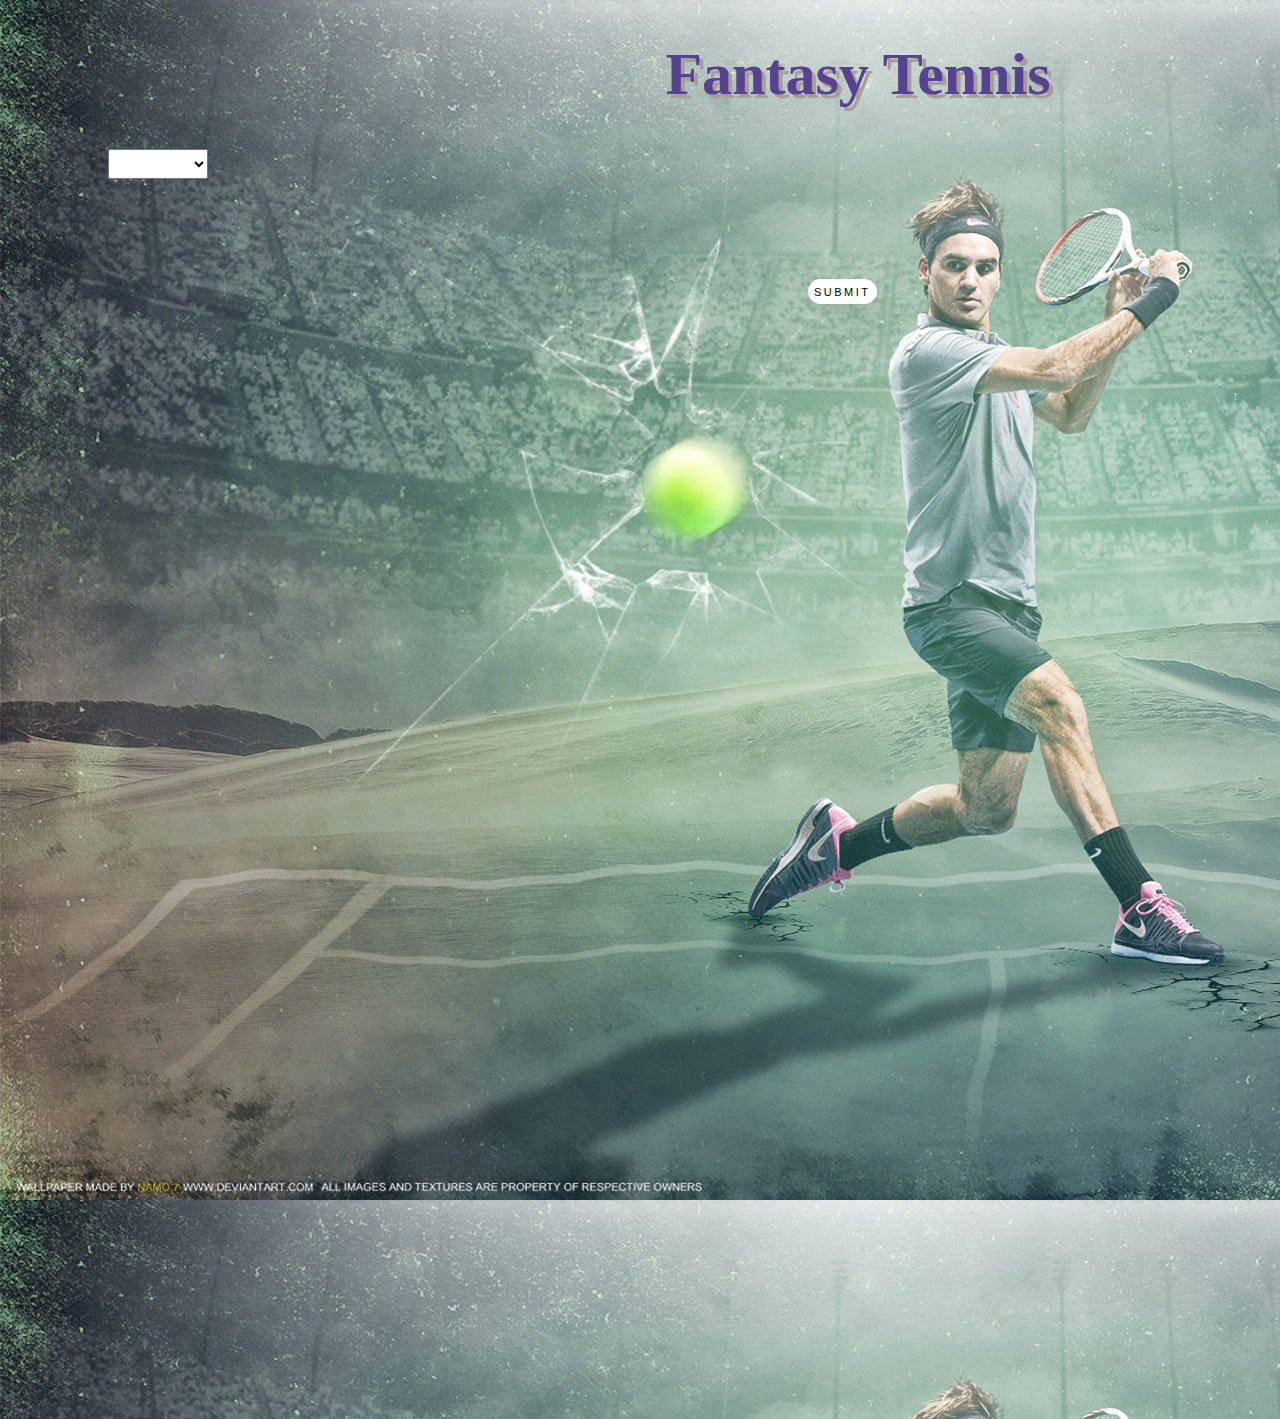
==== index.html @ 3c7424da "refactored and not 100% working" ====
<!DOCTYPE html>
<html lang="en">
  <head>
    <meta charset="UTF-8" />
    <meta name="viewport" content="width=device-width, initial-scale=1.0" />
    <meta http-equiv="X-UA-Compatible" content="ie=edge" />
    <link rel="stylesheet" type="text/css" href="FantasyTennis.css">
    <title>Fantasy Tennis</title>
  </head>
  <body background="./Images/Background.jpg">
        <p id="totalPoint"></p>
      <h1>Fantasy Tennis</h1>
    <select id="chooseTournament">
      <option></option>
    </select>
<div id=DrawOverall>
    <p id="theDrawR1"></p>
    <p id="theDrawR2"></p>
    <p id="theDrawR3"></p>
    <p id="theDrawR4"></p>
    <p id="theDrawR5"></p>
    <p id="theDrawR6"></p>
    <p id="theDrawR7"></p>
    <p id="theDrawR8"></p>
    <button id="submitButton">Submit</button>
    <div>
      <table id=Scoreboard>
        <tr>
            <th>Name</th>
            <th>Points</th> 
          </tr>
     </table>
  </div>
</div>

    <script language="javascript" type="text/javascript" src="./Scores.js"></script>
    <script language="javascript" type="text/javascript" src="./Source/atp_players.js"></script>
    <script language="javascript" type="text/javascript" src="./Source/atp_tournaments.js"></script>
    <script language="javascript" type="text/javascript" src="./FantasyTennis.js"></script>
    <script language="javascript" type="text/javascript" src="./main.js"></script>
    

  </body>
</html>
---- FantasyTennis.css ----
button {
  width: 140px;
  height: 25px;
  font-family: 'Roboto', sans-serif;
  font-size: 11px;
  text-transform: uppercase;
  letter-spacing: 2.5px;
  font-weight: 500;
  color: #000;
  background-color: #fff;
  border: none;
  border-radius: 30px;
  box-shadow: 0px 8px 15px rgba(0, 0, 0, 0.1);
  transition: all 0.3s ease 0s;
  cursor: pointer;
  outline: none;
  text-align: center;
  vertical-align: middle;
  }

button:hover {
  background-color: #2EE59D;
  box-shadow: 0px 15px 20px rgba(46, 229, 157, 0.4);
  color: #fff;
  transform: translateY(-7px);
}

#DrawOverall {
    display: flex;
    flex-direction: row


}

#theDrawR1, #theDrawR2, #theDrawR3, #theDrawR4, #theDrawR5, #theDrawR6, #theDrawR7, #theDrawR8, #theDrawR9 {
    display: flex;
    width: 100px;
    height: 1200px;
    margin-left: 100px;
    flex-direction: column;
    
}
#submitButton {
  height: 25px;
  text-align: center;
  vertical-align: middle;
  margin-top: 100px
}

  #Scoreboard {
    display: flex;
    flex-direction: column;
    height:30px;
    width: 100px;
    margin-top: 20px;
    margin-left: 610px

  }


h1 {
  width: 1700px;
  text-align: center;
  text-shadow: 4px 4px rgb(168, 156, 156);
  color: #574291;
  font-size: 60px;
  

}
#chooseTournament {
  margin-left: 100px;
  width: 100px;
  height: 30px;
  font-size: 16px;
}
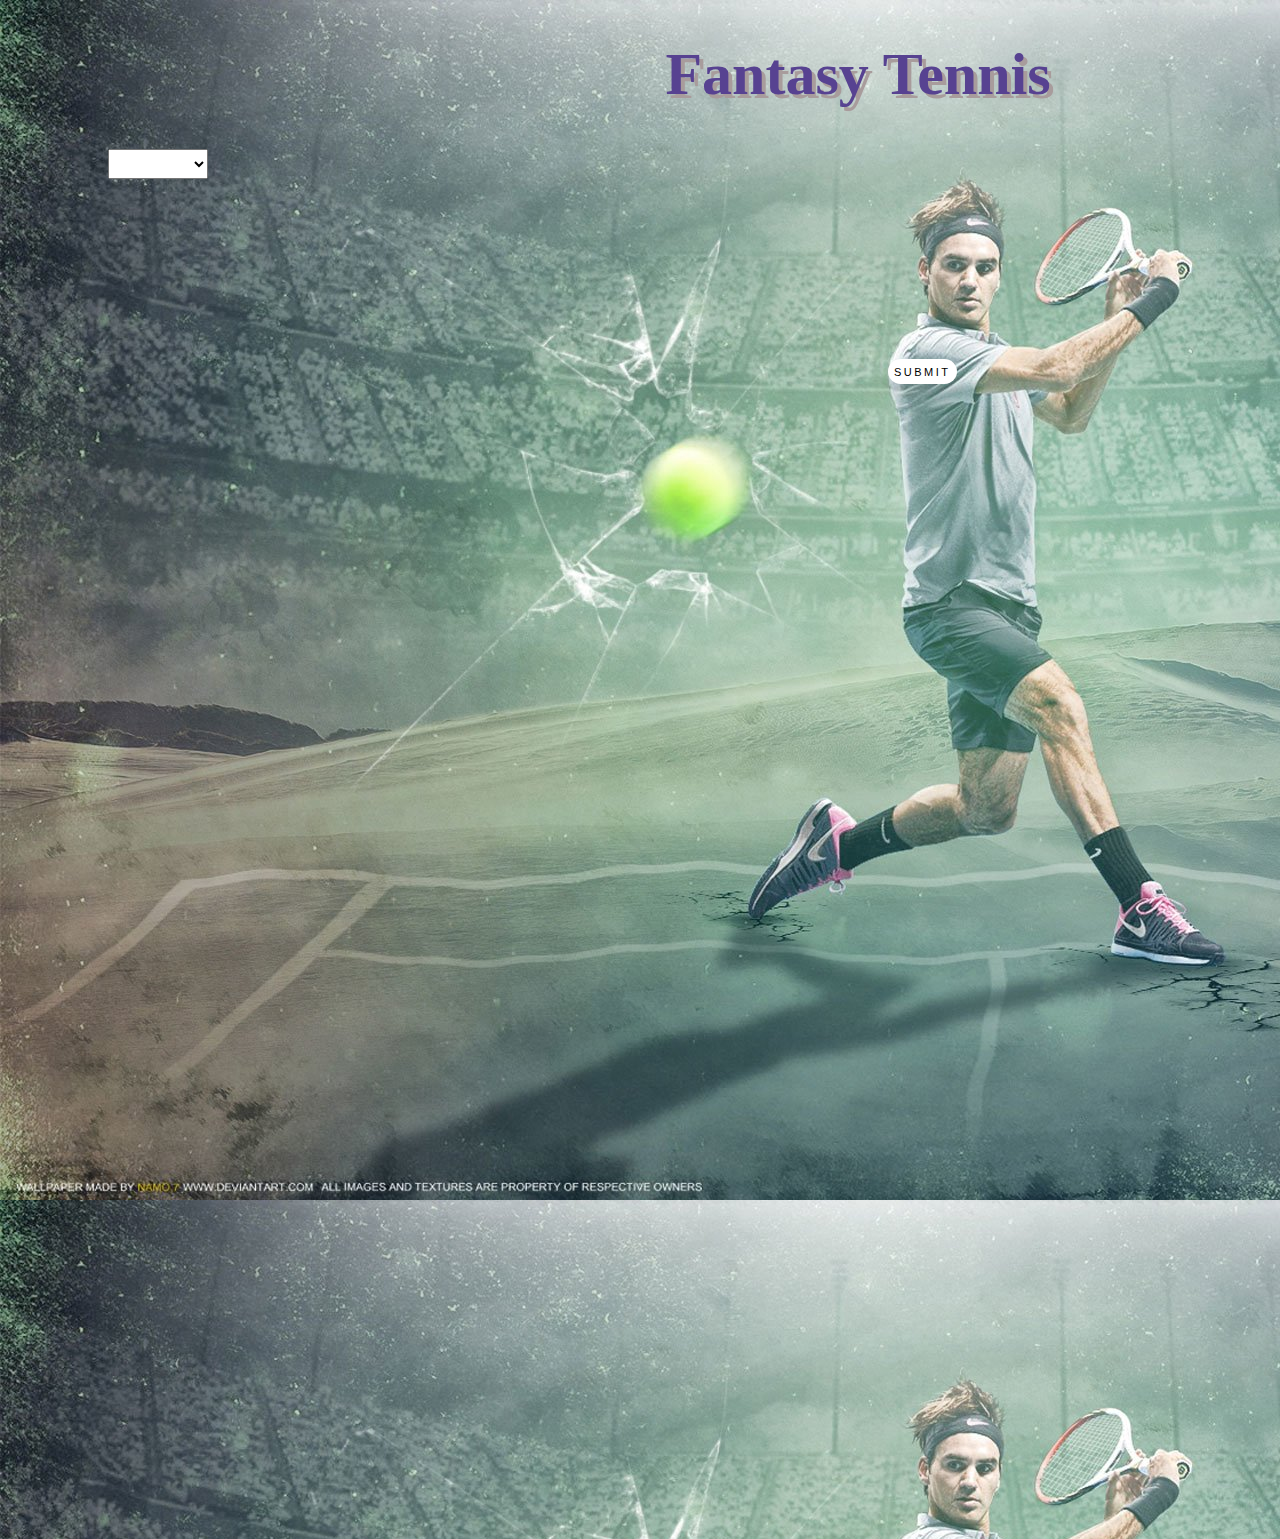
==== commit bfa22a41: "nothing really changed" ====
--- a/index.html
+++ b/index.html
@@ -14,14 +14,14 @@
       <option></option>
     </select>
 <div id=DrawOverall>
-    <p id="theDrawR1"></p>
-    <p id="theDrawR2"></p>
-    <p id="theDrawR3"></p>
-    <p id="theDrawR4"></p>
-    <p id="theDrawR5"></p>
-    <p id="theDrawR6"></p>
-    <p id="theDrawR7"></p>
-    <p id="theDrawR8"></p>
+    <div id="theDrawR1"></div>
+    <div id="theDrawR2"></div>
+    <div id="theDrawR3"></div>
+    <div id="theDrawR4"></div>
+    <div id="theDrawR5"></div>
+    <div id="theDrawR6"></div>
+    <div id="theDrawR7"></div>
+    <div id="theDrawR8"></div>
     <button id="submitButton">Submit</button>
     <div>
       <table id=Scoreboard>
--- a/FantasyTennis.css
+++ b/FantasyTennis.css
@@ -27,7 +27,12 @@
 
 #DrawOverall {
     display: flex;
-    flex-direction: row
+    flex-direction: row;
+    vertical-align: top;
+    align-items: flex-start;
+    justify-content: space-around;
+    margin: 5rem;
+
 
 
 }
@@ -53,7 +58,7 @@
     height:30px;
     width: 100px;
     margin-top: 20px;
-    margin-left: 610px
+    margin-left: 400px
 
   }
 
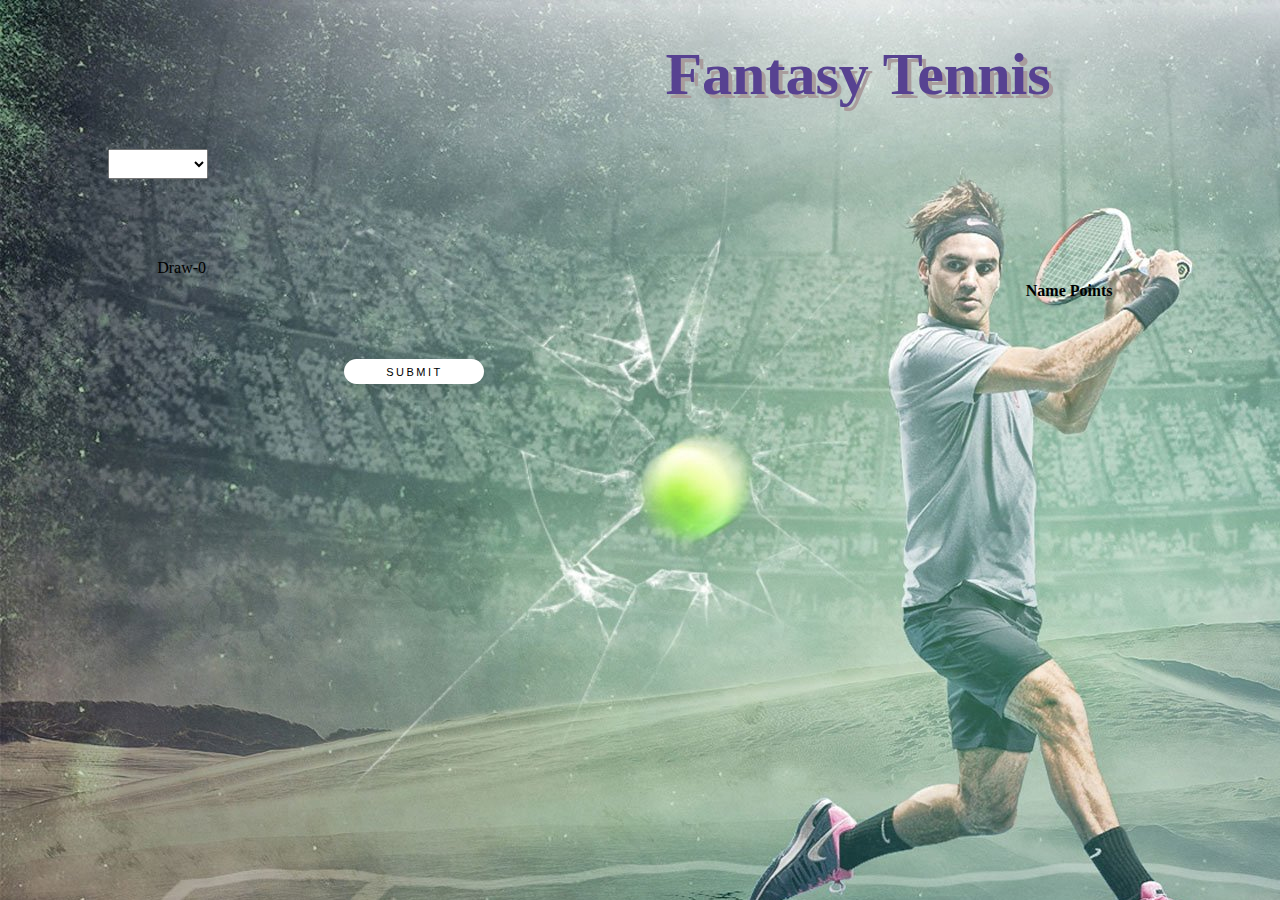
==== commit 50c009c9: "nothing really changed" ====
--- a/index.html
+++ b/index.html
@@ -14,14 +14,8 @@
       <option></option>
     </select>
 <div id=DrawOverall>
-    <div id="theDrawR1"></div>
-    <div id="theDrawR2"></div>
-    <div id="theDrawR3"></div>
-    <div id="theDrawR4"></div>
-    <div id="theDrawR5"></div>
-    <div id="theDrawR6"></div>
-    <div id="theDrawR7"></div>
-    <div id="theDrawR8"></div>
+<div class="Draw-0">Draw-0</div>
+
     <button id="submitButton">Submit</button>
     <div>
       <table id=Scoreboard>
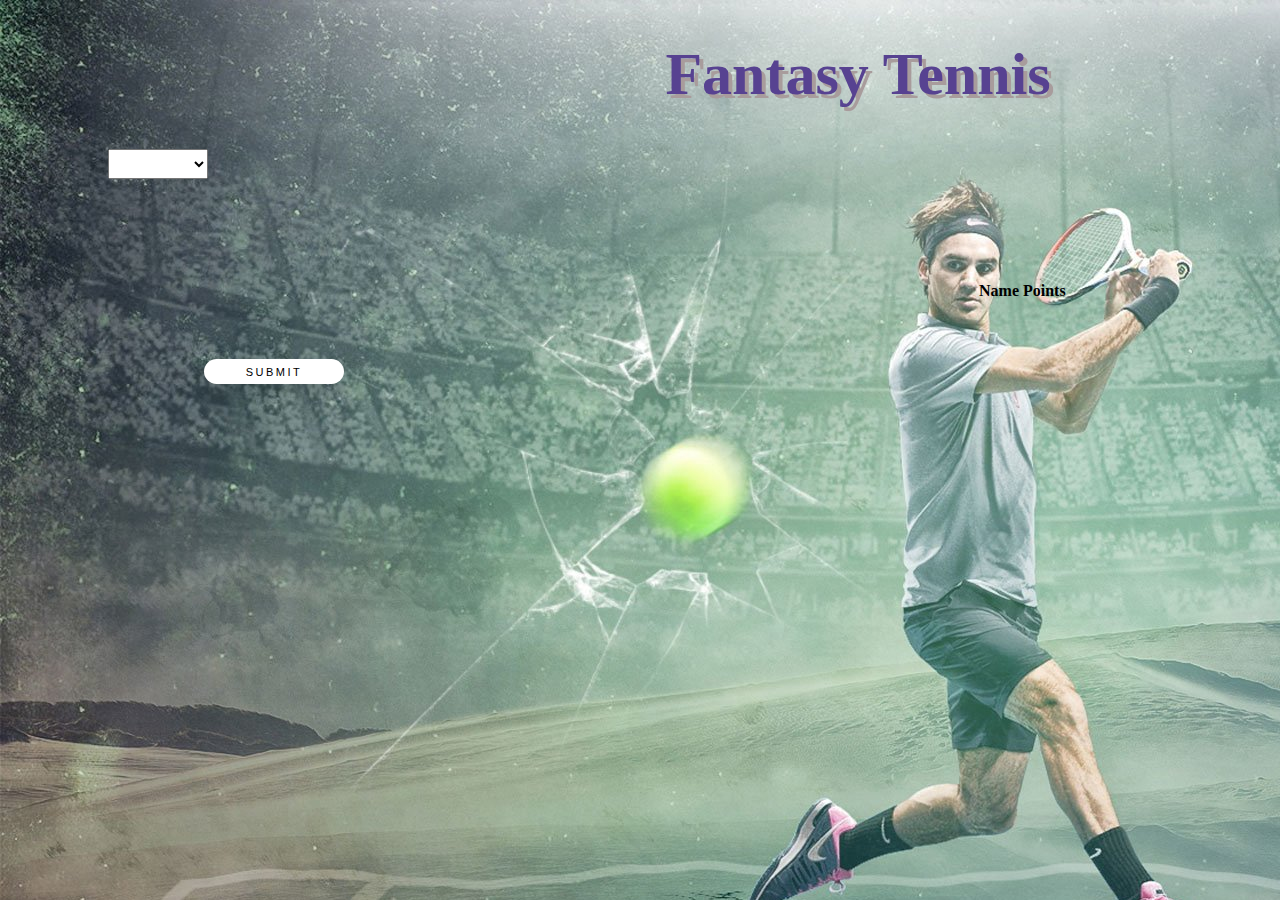
==== commit df305c6e: "actual working game" ====
--- a/index.html
+++ b/index.html
@@ -13,12 +13,11 @@
     <select id="chooseTournament">
       <option></option>
     </select>
-<div id=DrawOverall>
-<div class="Draw-0">Draw-0</div>
+<div id="DrawOverall">
 
     <button id="submitButton">Submit</button>
     <div>
-      <table id=Scoreboard>
+      <table id="Scoreboard">
         <tr>
             <th>Name</th>
             <th>Points</th> 
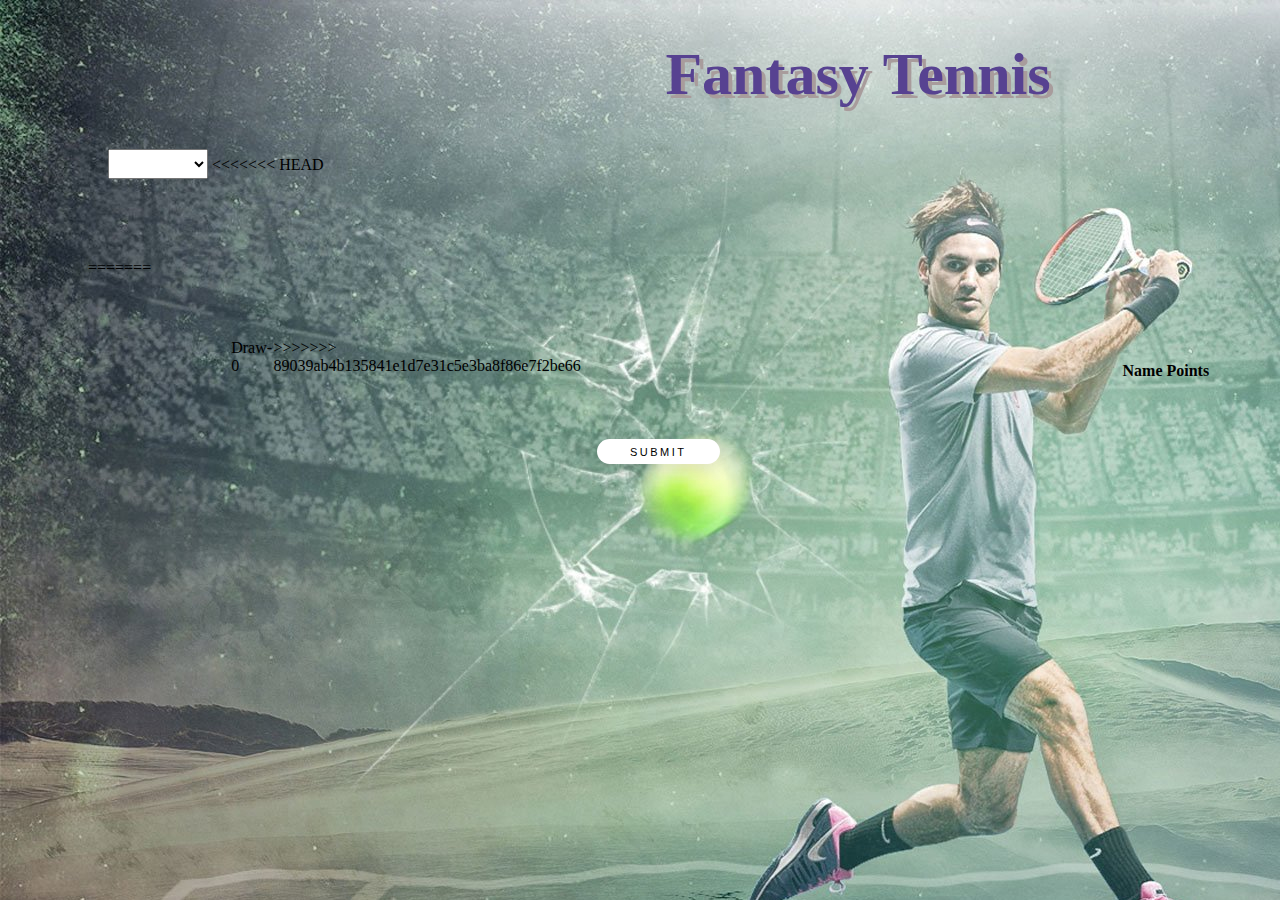
==== commit 204f799e: "working code" ====
--- a/index.html
+++ b/index.html
@@ -13,7 +13,12 @@
     <select id="chooseTournament">
       <option></option>
     </select>
+<<<<<<< HEAD
 <div id="DrawOverall">
+=======
+<div id=DrawOverall> <!--- Please make the divs as siblings so you can use flexbox -->
+<div class="Draw-0">Draw-0</div>
+>>>>>>> 89039ab4b135841e1d7e31c5e3ba8f86e7f2be66
 
     <button id="submitButton">Submit</button>
     <div>
@@ -35,3 +40,21 @@
 
   </body>
 </html>
+
+<!-- 
+Put a container <div> parent to allow flexbox of the children
+
+<div id=DrawOverall> Inside here go all games </div>
+
+<button id="submitButton">Submit</button>
+
+<div>
+    <table id=Scoreboard>
+        <tr>
+            <th>Name</th>
+            <th>Points</th> 
+          </tr>
+    </table>
+</div>
+
+-->
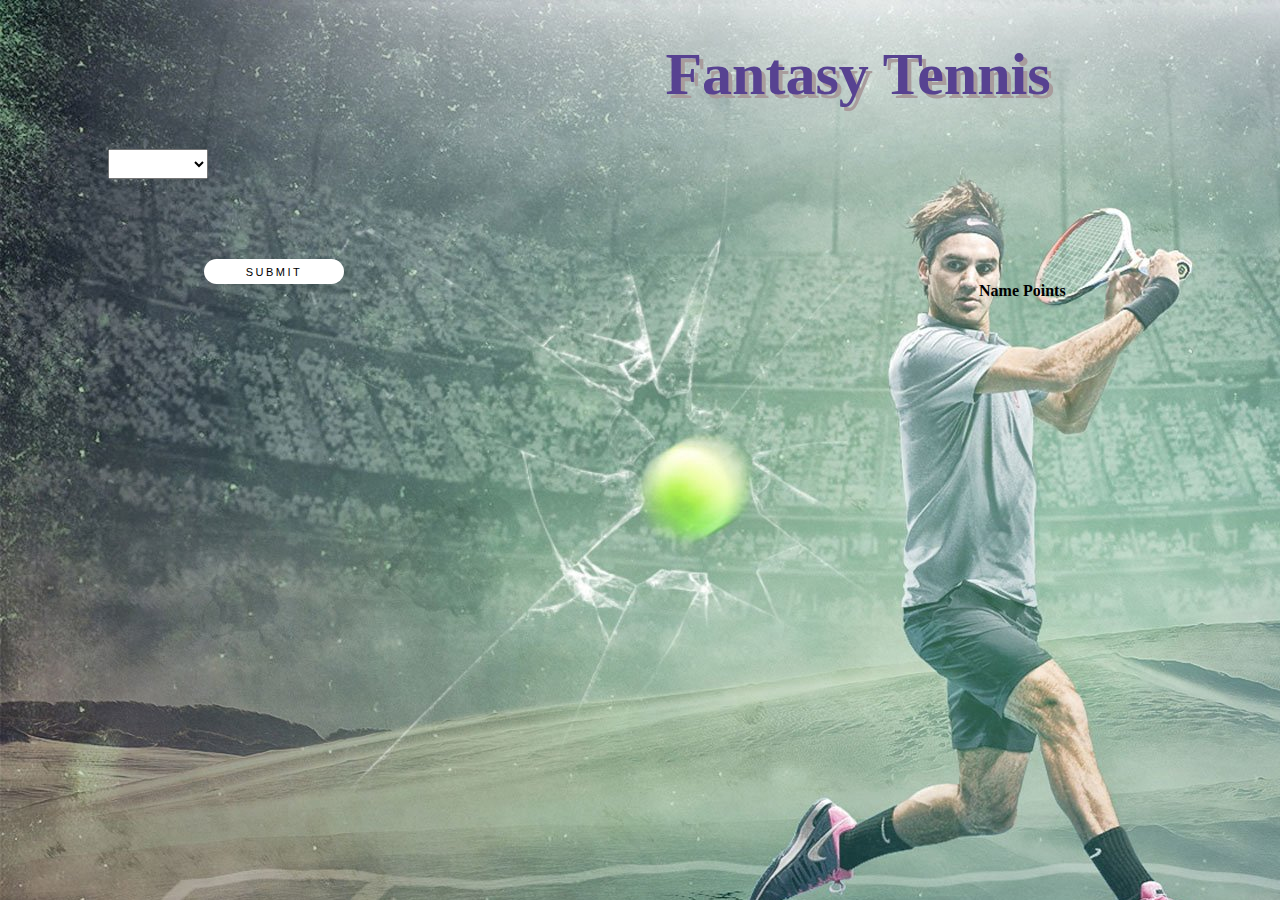
==== commit 06bb044a: "presentation" ====
--- a/index.html
+++ b/index.html
@@ -13,22 +13,15 @@
     <select id="chooseTournament">
       <option></option>
     </select>
-<<<<<<< HEAD
-<div id="DrawOverall">
-=======
-<div id=DrawOverall> <!--- Please make the divs as siblings so you can use flexbox -->
-<div class="Draw-0">Draw-0</div>
->>>>>>> 89039ab4b135841e1d7e31c5e3ba8f86e7f2be66
+<div id=DrawOverall>
 
     <button id="submitButton">Submit</button>
-    <div>
-      <table id="Scoreboard">
+      <table id=Scoreboard>
         <tr>
             <th>Name</th>
             <th>Points</th> 
           </tr>
      </table>
-  </div>
 </div>
 
     <script language="javascript" type="text/javascript" src="./Scores.js"></script>
@@ -40,21 +33,3 @@
 
   </body>
 </html>
-
-<!-- 
-Put a container <div> parent to allow flexbox of the children
-
-<div id=DrawOverall> Inside here go all games </div>
-
-<button id="submitButton">Submit</button>
-
-<div>
-    <table id=Scoreboard>
-        <tr>
-            <th>Name</th>
-            <th>Points</th> 
-          </tr>
-    </table>
-</div>
-
--->
--- a/FantasyTennis.css
+++ b/FantasyTennis.css
@@ -37,13 +37,6 @@
 
 }
 
-#theDrawR1, #theDrawR2, #theDrawR3, #theDrawR4, #theDrawR5, #theDrawR6, #theDrawR7, #theDrawR8, #theDrawR9 {
-    display: flex;
-    width: 100px;
-    height: 1200px;
-    margin-left: 100px;
-    flex-direction: column;
-    
 }
 #submitButton {
   height: 25px;
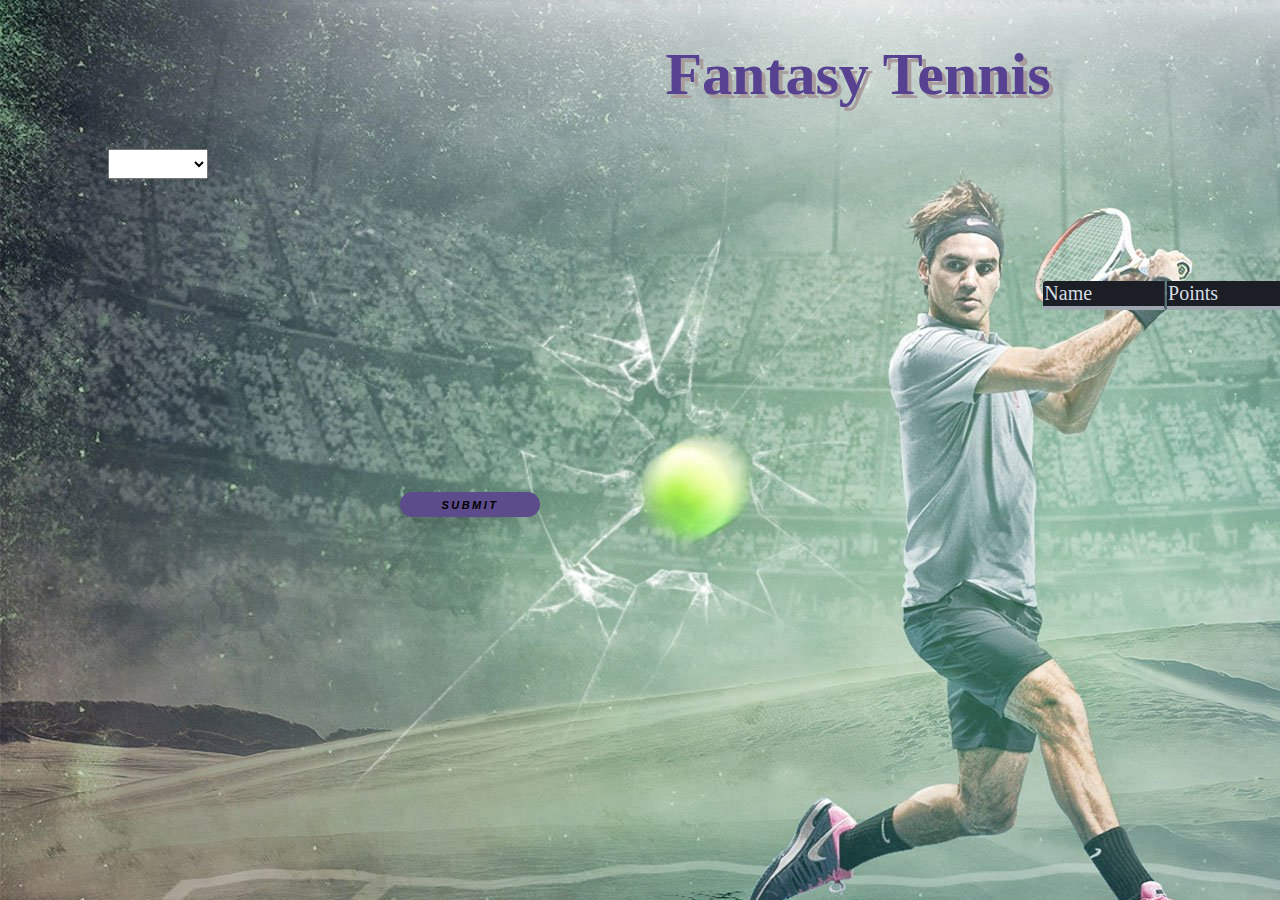
==== commit 0e0254c2: "submitbutton reveals the result, new organisation of layout" ====
--- a/index.html
+++ b/index.html
@@ -13,17 +13,22 @@
     <select id="chooseTournament">
       <option></option>
     </select>
+<div id=Overall>
 <div id=DrawOverall>
+</div>
 
-    <button id="submitButton">Submit</button>
-      <table id=Scoreboard>
+<div><button id="submitButton">Submit</button>
+</div>
+<div><table id=Scoreboard>
         <tr>
             <th>Name</th>
             <th>Points</th> 
           </tr>
      </table>
+    </div>
 </div>
 
+      
     <script language="javascript" type="text/javascript" src="./Scores.js"></script>
     <script language="javascript" type="text/javascript" src="./Source/atp_players.js"></script>
     <script language="javascript" type="text/javascript" src="./Source/atp_tournaments.js"></script>
--- a/FantasyTennis.css
+++ b/FantasyTennis.css
@@ -16,7 +16,9 @@
   outline: none;
   text-align: center;
   vertical-align: middle;
-  }
+  font-style: italic;
+  font-weight: bold;
+}
 
 button:hover {
   background-color: #2EE59D;
@@ -26,34 +28,39 @@
 }
 
 #DrawOverall {
-    display: flex;
-    flex-direction: row;
-    vertical-align: top;
-    align-items: flex-start;
-    justify-content: space-around;
-    margin: 5rem;
-
-
-
-}
-
-}
+  display: flex;
+  flex-direction: row;
+  vertical-align: top;
+  align-items: flex-start;
+  justify-content: space-around;
+  margin: 5rem;
+}
+
+#Overall {
+  display: flex;
+  flex-direction: row;
+  vertical-align: top;
+  align-items: flex-start;
+  justify-content: space-around;
+  margin: 5rem;
+}
+
 #submitButton {
   height: 25px;
   text-align: center;
   vertical-align: middle;
-  margin-top: 100px
-}
-
-  #Scoreboard {
-    display: flex;
-    flex-direction: column;
-    height:30px;
-    width: 100px;
-    margin-top: 20px;
-    margin-left: 400px
-
-  }
+  margin-top: 233px;
+  background-color: #5d4c8b;
+}
+
+#Scoreboard {
+  display: flex;
+  flex-direction: column;
+  height: 30px;
+  width: 100px;
+  margin-top: 20px;
+  margin-left: 400px
+}
 
 
 h1 {
@@ -62,12 +69,187 @@
   text-shadow: 4px 4px rgb(168, 156, 156);
   color: #574291;
   font-size: 60px;
-  
-
-}
+}
+
+
 #chooseTournament {
   margin-left: 100px;
   width: 100px;
   height: 30px;
   font-size: 16px;
-}+}
+
+#player1 {
+  margin-top: 12px;
+  margin-bottom: 2px;
+ 
+
+}
+#player2 {
+  margin-bottom: 12px;
+  margin-top: 2px;
+}
+
+#draw-2 {
+  margin-top: 77px;
+}
+
+#draw-3 {
+  margin-top: 116px;
+}
+
+#draw-4 {
+  margin-top: 143px;
+}
+
+#draw-5 {
+  margin-top: 170px;
+}
+
+#draw-6 {
+  margin-top: 210px;
+}
+
+#draw-7 {
+  margin-top: 250px;
+}
+#draw-8 {
+  margin-top: 310px;
+}
+
+
+div.table-title {
+   display: block;
+  margin: auto;
+  max-width: 600px;
+  padding:5px;
+  width: 100%;
+}
+
+.table-title h3 {
+   color: #fafafa;
+   font-size: 30px;
+   font-weight: 400;
+   font-style:normal;
+   font-family: "Roboto", helvetica, arial, sans-serif;
+   text-shadow: -1px -1px 1px rgba(0, 0, 0, 0.1);
+   text-transform:uppercase;
+}
+
+
+/*** Table Styles **/
+
+.table-fill {
+  background: white;
+  border-radius:3px;
+  border-collapse: collapse;
+  height: 320px;
+  margin: auto;
+  max-width: 200px;
+  padding:5px;
+  width: 100%;
+  box-shadow: 0 5px 10px rgba(0, 0, 0, 0.1);
+  animation: float 5s infinite;
+}
+ 
+th {
+  color:#D5DDE5;;
+  background:#1b1e24;
+  border-bottom:4px solid #9ea7af;
+  border-right: 1px solid #343a45;
+  font-size:20px;
+  font-weight: 100;
+  padding-right:72px;
+  
+  text-align:left;
+  text-shadow: 0 1px 1px rgba(0, 0, 0, 0.1);
+  vertical-align:middle;
+}
+
+th:first-child {
+  border-top-left-radius:3px;
+
+}
+ 
+th:last-child {
+  border-top-right-radius:3px;
+  border-right:none;
+}
+  
+tr {
+  border-top: 1px solid #C1C3D1;
+  border-bottom: 1px solid #C1C3D1;
+  color:#666B85;
+  font-size:16px;
+  font-weight:normal;
+  text-shadow: 0 1px 1px rgba(256, 256, 256, 0.1);
+}
+ 
+tr:hover td {
+  background:#4E5066;
+  color:#FFFFFF;
+  border-top: 1px solid #22262e;
+}
+ 
+tr:first-child {
+  border-top:none;
+}
+
+tr:last-child {
+  border-bottom:none;
+}
+ 
+tr:nth-child(odd) td {
+  background:#EBEBEB;
+}
+ 
+tr:nth-child(odd):hover td {
+  background:#4E5066;
+}
+
+tr:last-child td:first-child {
+  border-bottom-left-radius:3px;
+}
+ 
+tr:last-child td:last-child {
+  border-bottom-right-radius:3px;
+}
+ 
+td {
+  background:#FFFFFF;
+  padding:25px;
+  text-align:left;
+  vertical-align:middle;
+  font-weight:300;
+  font-size:16px;
+  text-shadow: -1px -1px 1px rgba(0, 0, 0, 0.1);
+  border-right: 1px solid #C1C3D1;
+}
+
+td:last-child {
+  border-right: 0px;
+}
+
+th.text-left {
+  text-align: left;
+}
+
+th.text-center {
+  text-align: center;
+}
+
+th.text-right {
+  text-align: right;
+}
+
+td.text-left {
+  text-align: left;
+}
+
+td.text-center {
+  text-align: center;
+}
+
+td.text-right {
+  text-align: right;
+}
